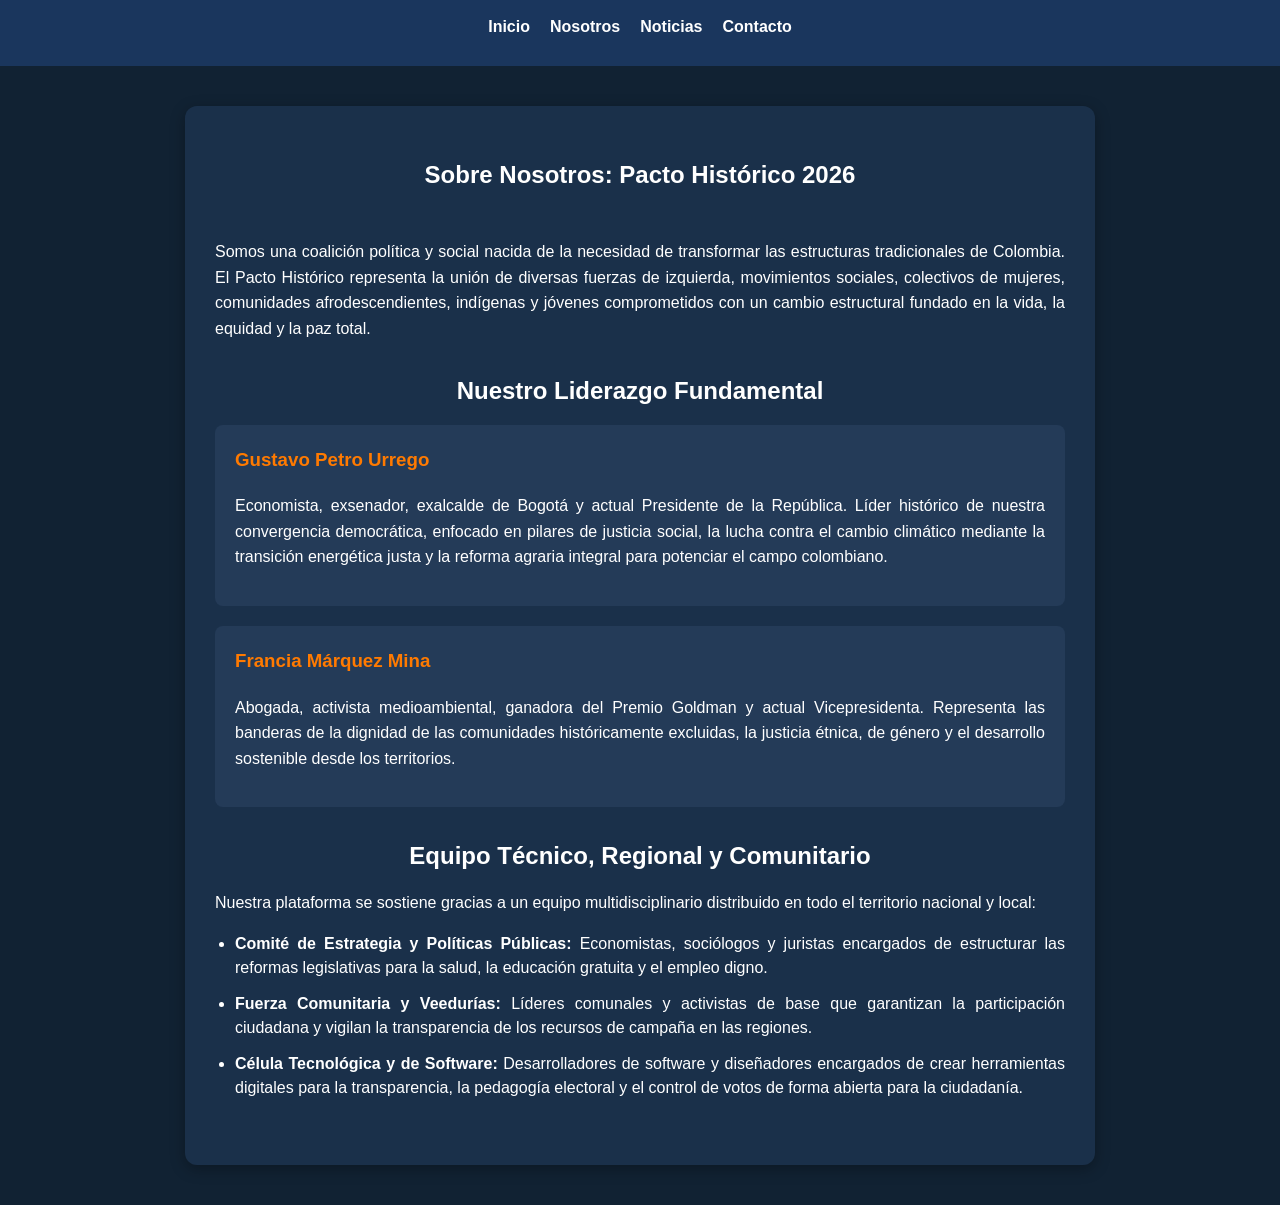
==== nosotros.html @ 5b3d7ee7 "style(nosotros): center content and fix background styling" ====
<!DOCTYPE html>
<html lang="es">
<head>
    <meta charset="UTF-8">
    <meta name="viewport" content="width=device-width, initial-scale=1.0">
    <title>Sobre Nosotros - Campaña Política 2026</title>
    <link rel="stylesheet" href="css/style.css">
    <style>
        /* Estilos específicos para centrar y estructurar esta sección */
        body {
            background-color: #112233; /* Cambia este azul por el tono exacto de tu landing */
            color: #ffffff;
            font-family: sans-serif;
            margin: 0;
            padding: 0;
        }
        .container-nosotros {
            max-width: 850px;
            margin: 40px auto;
            padding: 30px;
            background-color: #1a304a; /* Fondo del contenedor ligeramente más claro */
            border-radius: 12px;
            box-shadow: 0 4px 15px rgba(0,0,0,0.3);
        }
        h1, h2, h3 {
            color: #ffffff;
            text-align: center; /* Centra los títulos principales */
        }
        h1 {
            border-bottom: 2px solid #orange; /* O el color de tu botón 'Únete al cambio' */
            padding-bottom: 15px;
            margin-bottom: 30px;
        }
        .seccion-contenido {
            margin-bottom: 35px;
            line-height: 1.6;
            text-align: justify; /* Hace que los párrafos se vean alineados y ordenados */
        }
        .perfil-lider {
            background-color: #243b58;
            padding: 20px;
            border-radius: 8px;
            margin-bottom: 20px;
        }
        .perfil-lider h3 {
            text-align: left;
            margin-top: 0;
            color: #ff7a00; /* Color llamativo para los nombres */
        }
        ul {
            padding-left: 20px;
        }
        li {
            margin-bottom: 12px;
            line-height: 1.5;
        }
    </style>
</head>
<body>

    <!-- Navegación -->
    <header>
        <nav>
            <ul>
                <li><a href="index.html">Inicio</a></li>
                <li><a href="nosotros.html" class="active">Nosotros</a></li>
                <li><a href="index.html#propuestas">Noticias</a></li>
                <li><a href="index.html#contacto">Contacto</a></li>
            </ul>
        </nav>
    </header>

    <!-- Contenedor Centrado -->
    <main class="container-nosotros">
        
        <section class="seccion-contenido">
            <h1>Sobre Nosotros: Pacto Histórico 2026</h1>
            <p>Somos una coalición política y social nacida de la necesidad de transformar las estructuras tradicionales de Colombia. El Pacto Histórico representa la unión de diversas fuerzas de izquierda, movimientos sociales, colectivos de mujeres, comunidades afrodescendientes, indígenas y jóvenes comprometidos con un cambio estructural fundado en la vida, la equidad y la paz total.</p>
        </section>

        <h2>Nuestro Liderazgo Fundamental</h2>
        
        <section class="seccion-contenido">
            <div class="perfil-lider">
                <h3>Gustavo Petro Urrego</h3>
                <p>Economista, exsenador, exalcalde de Bogotá y actual Presidente de la República. Líder histórico de nuestra convergencia democrática, enfocado en pilares de justicia social, la lucha contra el cambio climático mediante la transición energética justa y la reforma agraria integral para potenciar el campo colombiano.</p>
            </div>
            
            <div class="perfil-lider">
                <h3>Francia Márquez Mina</h3>
                <p>Abogada, activista medioambiental, ganadora del Premio Goldman y actual Vicepresidenta. Representa las banderas de la dignidad de las comunidades históricamente excluidas, la justicia étnica, de género y el desarrollo sostenible desde los territorios.</p>
            </div>
        </section>

        <h2>Equipo Técnico, Regional y Comunitario</h2>
        
        <section class="seccion-contenido">
            <p>Nuestra plataforma se sostiene gracias a un equipo multidisciplinario distribuido en todo el territorio nacional y local:</p>
            <ul>
                <li><strong>Comité de Estrategia y Políticas Públicas:</strong> Economistas, sociólogos y juristas encargados de estructurar las reformas legislativas para la salud, la educación gratuita y el empleo digno.</li>
                <li><strong>Fuerza Comunitaria y Veedurías:</strong> Líderes comunales y activistas de base que garantizan la participación ciudadana y vigilan la transparencia de los recursos de campaña en las regiones.</li>
                <li><strong>Célula Tecnológica y de Software:</strong> Desarrolladores de software y diseñadores encargados de crear herramientas digitales para la transparencia, la pedagogía electoral y el control de votos de forma abierta para la ciudadanía.</li>
            </ul>
        </section>

    </main>

</body>
</html>
---- css/style.css ----
:root {
    --primary-color: #1a365d; /* Azul Institucional */
    --accent-color: #e65c00;  /* Naranja de Acción */
    --text-dark: #2d3748;
    --bg-light: #f7fafc;
}

body {
    font-family: 'Segoe UI', Tahoma, Geneva, Verdana, sans-serif;
    margin: 0;
    padding: 0;
    color: var(--text-dark);
    background-color: var(--bg-light);
}

/* Header & Nav */
header {
    background-color: var(--primary-color);
    padding: 15px 20px;
}

header nav ul {
    list-style: none;
    margin: 0;
    padding: 0;
    display: flex;
    justify-content: center;
    gap: 20px;
}

header nav ul li a {
    color: white;
    text-decoration: none;
    font-weight: bold;
}

/* Hero Section */
.hero {
    display: flex;
    flex-wrap: wrap;
    align-items: center;
    justify-content: center;
    padding: 60px 20px;
    background: linear-gradient(135deg, var(--primary-color) 60%, #2a4365);
    color: white;
    min-height: 80vh;
}

.hero-text {
    flex: 1;
    min-width: 300px;
    padding: 20px;
}

.hero-text h1 {
    font-size: 3rem;
    margin-bottom: 20px;
    font-weight: 800;
}

.hero-img {
    flex: 1;
    min-width: 300px;
    text-align: center;
}

.hero-img img {
    max-width: 100%;
    height: auto;
    border-radius: 10px;
    box-shadow: 0 10px 20px rgba(0,0,0,0.3);
}

/* Botón de Acción */
.btn-cta {
    background-color: var(--accent-color);
    color: white;
    padding: 15px 30px;
    border: none;
    border-radius: 5px;
    font-size: 1.2rem;
    font-weight: bold;
    cursor: pointer;
    text-decoration: none;
    transition: transform 0.2s;
    display: inline-block;
}

.btn-cta:hover {
    transform: scale(1.05);
}

/* Sección de Propuestas */
.propuestas {
    padding: 60px 20px;
    text-align: center;
}

.grid-propuestas {
    display: grid;
    grid-template-columns: repeat(auto-fit, minmax(250px, 1fr));
    gap: 20px;
    margin-top: 40px;
}

.card {
    background: white;
    padding: 30px;
    border-radius: 8px;
    box-shadow: 0 4px 6px rgba(0,0,0,0.05);
    border-top: 5px solid var(--primary-color);
}

/* Formulario */
.contacto {
    background-color: #edf2f7;
    padding: 60px 20px;
    text-align: center;
}

form {
    max-width: 500px;
    margin: 0 auto;
    background: white;
    padding: 30px;
    border-radius: 8px;
    box-shadow: 0 4px 10px rgba(0,0,0,0.1);
}

input {
    width: 100%;
    padding: 12px;
    margin: 10px 0 20px 0;
    border: 1px solid #cbd5e0;
    border-radius: 4px;
    box-sizing: border-box;
}

/* Footer */
footer {
    background-color: #1a365d; 
    color: white; 
    text-align: center; 
    padding: 20px; 
    margin-top: 40px;
}

footer a {
    color: #e65c00; 
    margin: 0 5px; 
    text-decoration: none; 
    font-weight: bold;
}
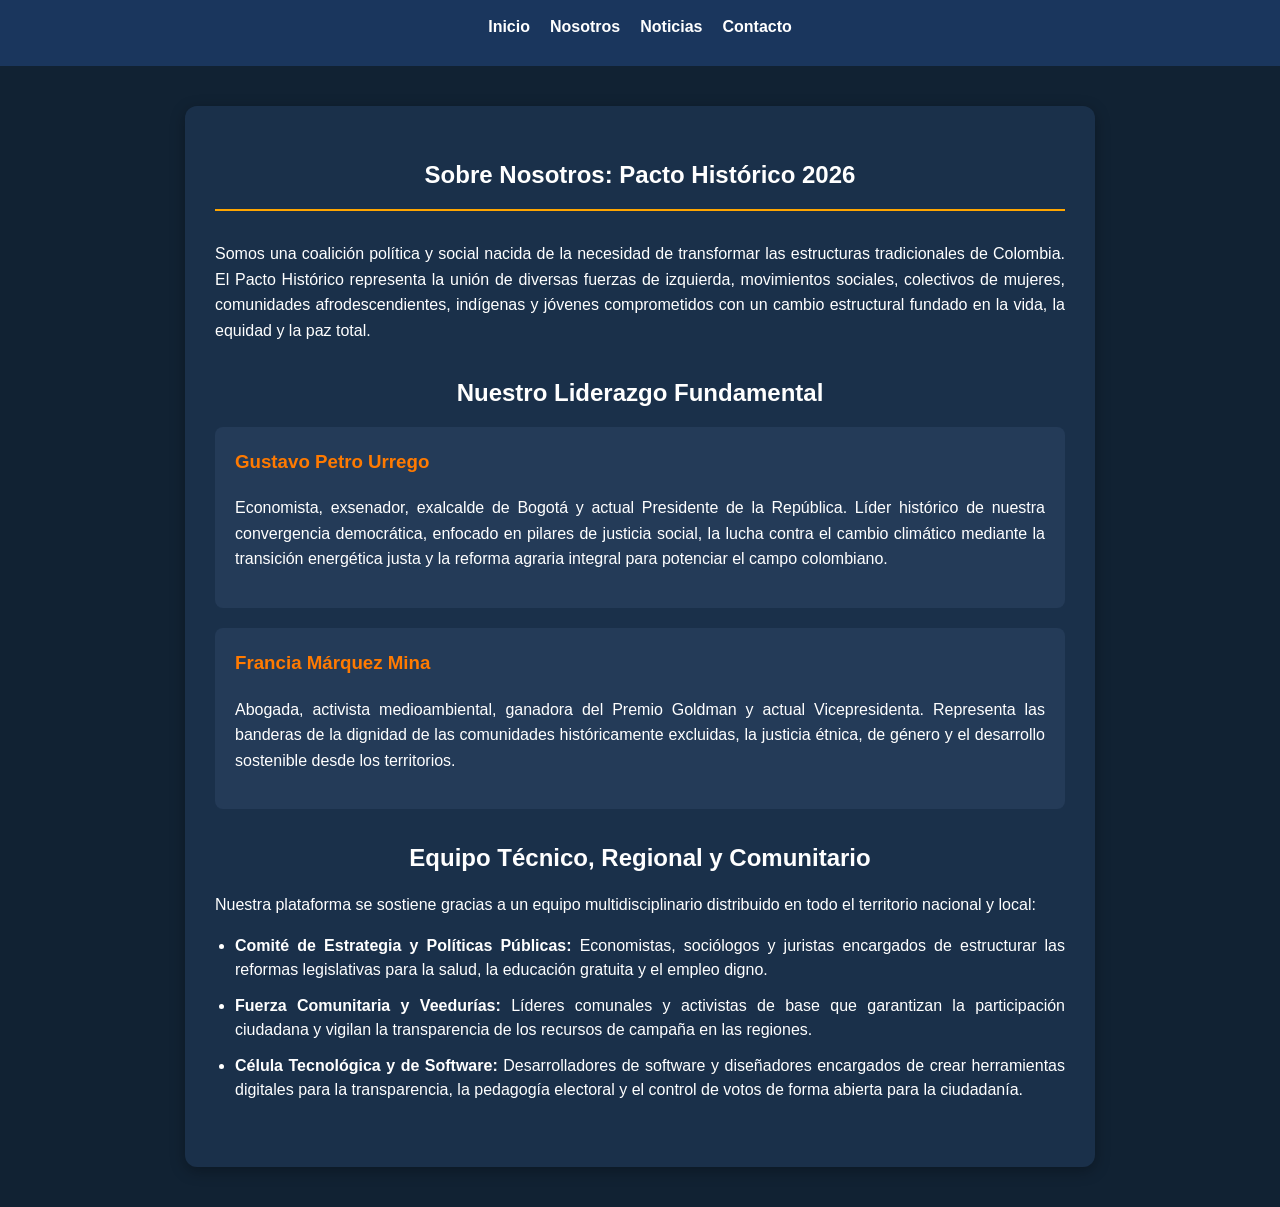
==== commit 1acabb07: "fix(nosotros): remove duplicated code and fix css color syntax" ====
--- a/nosotros.html
+++ b/nosotros.html
@@ -8,7 +8,7 @@
     <style>
         /* Estilos específicos para centrar y estructurar esta sección */
         body {
-            background-color: #112233; /* Cambia este azul por el tono exacto de tu landing */
+            background-color: #112233; 
             color: #ffffff;
             font-family: sans-serif;
             margin: 0;
@@ -18,23 +18,23 @@
             max-width: 850px;
             margin: 40px auto;
             padding: 30px;
-            background-color: #1a304a; /* Fondo del contenedor ligeramente más claro */
+            background-color: #1a304a; 
             border-radius: 12px;
             box-shadow: 0 4px 15px rgba(0,0,0,0.3);
         }
         h1, h2, h3 {
             color: #ffffff;
-            text-align: center; /* Centra los títulos principales */
+            text-align: center; 
         }
         h1 {
-            border-bottom: 2px solid #orange; /* O el color de tu botón 'Únete al cambio' */
+            border-bottom: 2px solid orange; /* Corregido sin el # */
             padding-bottom: 15px;
             margin-bottom: 30px;
         }
         .seccion-contenido {
             margin-bottom: 35px;
             line-height: 1.6;
-            text-align: justify; /* Hace que los párrafos se vean alineados y ordenados */
+            text-align: justify; 
         }
         .perfil-lider {
             background-color: #243b58;
@@ -45,7 +45,7 @@
         .perfil-lider h3 {
             text-align: left;
             margin-top: 0;
-            color: #ff7a00; /* Color llamativo para los nombres */
+            color: #ff7a00; 
         }
         ul {
             padding-left: 20px;
